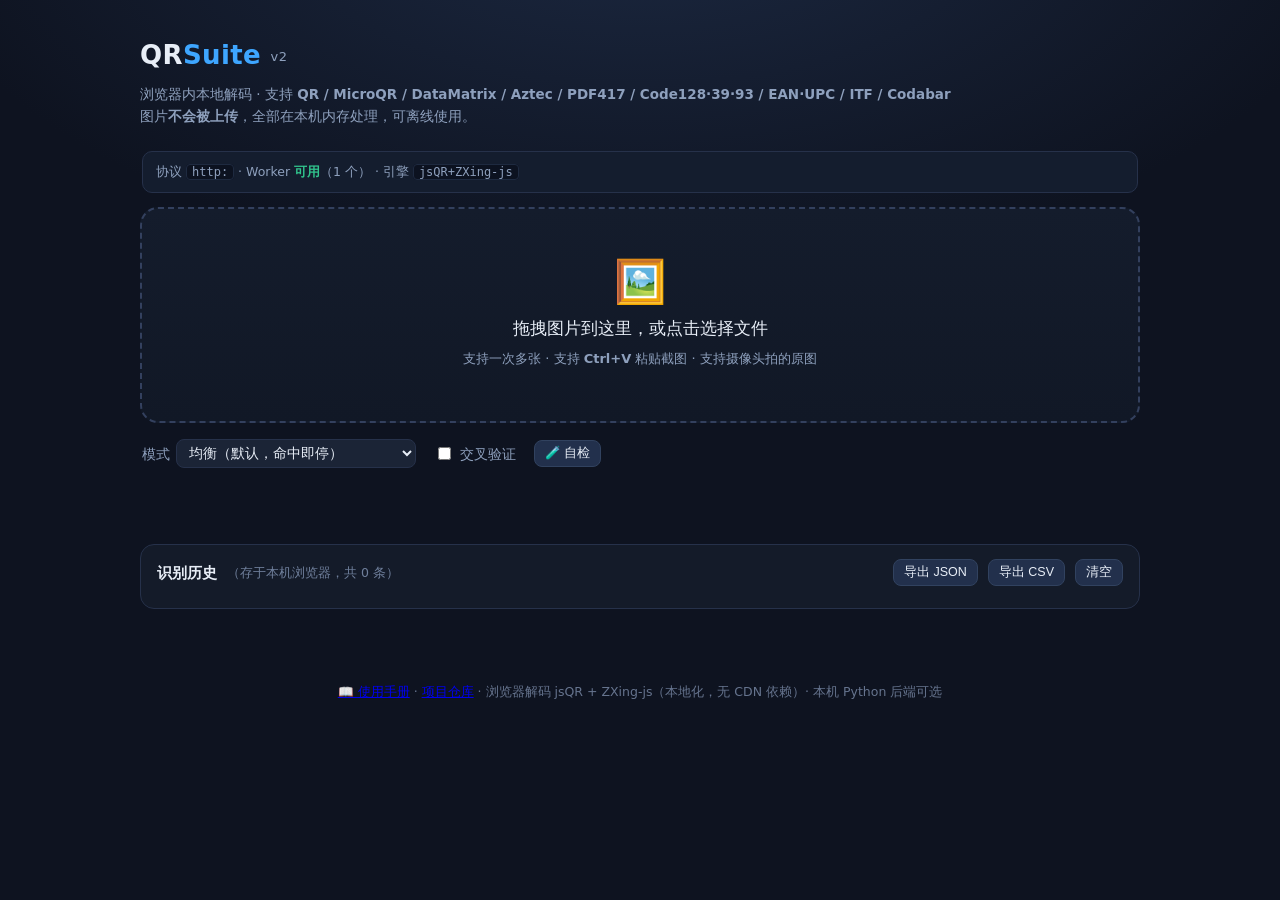
==== docs/index.html @ 0e207d37 "feat: QRSuite v2.0.3 —— 多引擎识别、网页版、Android 原生版与 Windows 单文件版 基于 ZapcoMan/QRCodeScanner（Rust 单文件 CLI）的" ====
<!DOCTYPE html>
<html lang="zh-CN">
<head>
<meta charset="utf-8">
<meta name="viewport" content="width=device-width, initial-scale=1">
<title>QRSuite · 多引擎二维码识别</title>
<meta name="description" content="纯浏览器端二维码/条码识别：支持 QR / MicroQR / DataMatrix / Aztec / PDF417 / 一维码，图片不上传，可离线使用。">
<link rel="stylesheet" href="style.css">
<link rel="icon" href="data:image/svg+xml,<svg xmlns='http://www.w3.org/2000/svg' viewBox='0 0 100 100'><text y='.9em' font-size='90'>🔳</text></svg>">
<link rel="manifest" href="manifest.webmanifest">
<meta name="theme-color" content="#0e1320">
<meta name="mobile-web-app-capable" content="yes">
<meta name="apple-mobile-web-app-capable" content="yes">
<meta name="apple-mobile-web-app-status-bar-style" content="black-translucent">
<link rel="apple-touch-icon" href="apple-touch-icon.png">
<meta property="og:type" content="website">
<meta property="og:title" content="QRSuite · 多引擎二维码识别">
<meta property="og:description" content="浏览器内本地解码，支持 QR / MicroQR / DataMatrix / Aztec / PDF417 / 一维码；识别速度 10.5×、CPU 15×↓；图片不上传。">
<meta property="og:image" content="og.png">
<meta name="twitter:card" content="summary_large_image">
</head>
<body>
<header>
  <h1>QR<span>Suite</span> <small>v2</small></h1>
  <p class="sub">
    浏览器内本地解码 · 支持 <b>QR / MicroQR / DataMatrix / Aztec / PDF417 / Code128·39·93 / EAN·UPC / ITF / Codabar</b><br>
    图片<b>不会被上传</b>，全部在本机内存处理，可离线使用。
  </p>
</header>

<main>
  <div id="env" class="env">正在初始化…</div>

  <section id="drop" tabindex="0">
    <div class="big">🖼️</div>
    <div class="t">拖拽图片到这里，或点击选择文件</div>
    <div class="s">支持一次多张 · 支持 <b>Ctrl+V</b> 粘贴截图 · 支持摄像头拍的原图</div>
    <input id="file" type="file" accept="image/*" multiple class="vh">
  </section>

  <section class="opts">
    <label>模式
      <select id="mode">
        <option value="fast">快速（只试 2 阶段，最省 CPU）</option>
        <option value="balanced" selected>均衡（默认，命中即停）</option>
        <option value="deep">深度（全部变体，最难图）</option>
      </select>
    </label>
    <label title="要求 2 个引擎结果一致才判定成功，可降低误读"><input id="verify" type="checkbox"> 交叉验证</label>
    <button id="selftest" title="在浏览器内生成一张二维码再解码，验证整条链路">🧪 自检</button>
    <span id="backend-row" style="display:none">
      <label title="调用本机 Python 多引擎（OpenCV / zbar / bardecoder / WeChatQRCode）">
        <input id="backend" type="checkbox" checked> 本机增强引擎</label>
      <span class="hint" id="backend-engines"></span>
    </span>
  </section>

  <div id="stats" class="stats"></div>
  <div id="list"></div>

  <section class="hist">
    <div class="hhead">
      <b>识别历史</b> <span class="hint">（存于本机浏览器，共 <span id="hcount">0</span> 条）</span>
      <span class="grow"></span>
      <button id="exp-json">导出 JSON</button>
      <button id="exp-csv">导出 CSV</button>
      <button id="clear">清空</button>
    </div>
    <div id="hlist"></div>
  </section>
</main>

<footer>
  <p>
    <a href="./manual.html">📖 使用手册</a> ·
    <a href="https://github.com/" target="_blank" rel="noopener">项目仓库</a> ·
    浏览器解码 jsQR + ZXing-js（本地化，无 CDN 依赖）· 本机 Python 后端可选
  </p>
</footer>

<script src="vendor/jsQR.js"></script>
<script src="vendor/zxing.min.js"></script>
<script src="decode.js"></script>
<script src="app.js"></script>
</body>
</html>
---- docs/style.css ----
:root{
  --bg:#0e1320; --card:#171f30; --card2:#141b29; --line:#26314a; --fg:#e8eef7; --mut:#8ea0bd;
  --acc:#3ea6ff; --ok:#31c48d; --warn:#f6b73c; --err:#f0616d;
}
*{box-sizing:border-box}
html,body{margin:0}
body{
  background:radial-gradient(1200px 620px at 50% -12%, #1c2942, #0e1320 62%);
  color:var(--fg); font:15px/1.65 "Microsoft YaHei",system-ui,-apple-system,"Segoe UI",sans-serif;
  min-height:100vh; -webkit-font-smoothing:antialiased;
}
header{max-width:1040px;margin:0 auto;padding:34px 20px 6px}
h1{margin:0 0 6px;font-size:26px;letter-spacing:.4px}
h1 span{color:var(--acc)}
h1 small{color:var(--mut);font-size:13px;font-weight:400;vertical-align:middle}
.sub{color:var(--mut);font-size:13.5px;margin:0}
main{max-width:1040px;margin:0 auto;padding:18px 20px 60px}
#drop{
  border:2px dashed #33405e;border-radius:18px;padding:52px 20px;text-align:center;cursor:pointer;
  background:linear-gradient(180deg,#141c2c,#111826);transition:.18s;outline:none
}
#drop:hover,#drop:focus{border-color:var(--acc);background:#16203399}
#drop.hot{border-color:var(--ok);background:#14302a;transform:scale(1.004)}
#drop .big{font-size:42px;line-height:1}
#drop .t{margin-top:12px;font-size:16.5px}
#drop .s{color:var(--mut);font-size:13px;margin-top:6px}
.opts{display:flex;flex-wrap:wrap;gap:18px;align-items:center;margin:16px 2px 4px;color:var(--mut);font-size:13.5px}
.opts label{display:flex;align-items:center;gap:6px;cursor:pointer;user-select:none}
select{background:#1b2436;color:var(--fg);border:1px solid var(--line);border-radius:8px;padding:5px 8px;font-size:13.5px}
input[type=checkbox]{accent-color:var(--acc)}
.hint{color:#6f7f9b;font-size:12.5px}
.stats{color:var(--mut);font-size:12.5px;margin:8px 2px 0;min-height:18px}
#list{margin-top:16px;display:flex;flex-direction:column;gap:14px}
.card{background:var(--card);border:1px solid var(--line);border-radius:14px;padding:14px 16px;
      display:grid;grid-template-columns:92px 1fr;gap:15px;animation:in .25s ease}
@keyframes in{from{opacity:0;transform:translateY(6px)}to{opacity:1;transform:none}}
.thumb{width:92px;height:92px;border-radius:10px;background:#0c1220;object-fit:contain;border:1px solid var(--line)}
.cnt{min-width:0}
.fname{font-weight:600;word-break:break-all}
.meta{color:var(--mut);font-size:12.5px;margin:2px 0 8px}
.meta.err{color:var(--err)} .meta.spin{color:var(--warn)}
.badge{display:inline-block;font-size:11.5px;padding:1px 8px;border-radius:999px;margin:0 6px 6px 0;
       background:#20304d;color:#a8c6ee;border:1px solid #2c3f61;white-space:nowrap}
.badge.g{background:#14372b;color:#7ee2b8;border-color:#1d5b46}
.badge.f{background:#3a2f14;color:#ffd479;border-color:#5c4a1c}
.res{border-left:3px solid var(--ok);padding:6px 0 6px 12px;margin:8px 0}
.val{font-family:Consolas,ui-monospace,monospace;font-size:14.5px;word-break:break-all;white-space:pre-wrap;color:#d8f5e7}
.row{display:flex;gap:8px;align-items:center;margin-top:6px}
button{background:#22304c;color:var(--fg);border:1px solid #31425f;border-radius:8px;padding:4px 10px;
       font-size:12.5px;cursor:pointer}
button:hover{background:#2b3c5e;border-color:var(--acc)}
.hist{margin-top:34px;background:var(--card2);border:1px solid var(--line);border-radius:14px;padding:14px 16px}
.hhead{display:flex;align-items:center;gap:10px;flex-wrap:wrap;margin-bottom:8px}
.grow{flex:1}
.hrow{display:grid;grid-template-columns:130px 150px 1fr auto;gap:10px;align-items:center;
      padding:6px 0;border-top:1px solid #1d2637;font-size:13px}
.hname{color:var(--mut);overflow:hidden;text-overflow:ellipsis;white-space:nowrap}
.hval{font-family:Consolas,monospace;overflow:hidden;text-overflow:ellipsis;white-space:nowrap;cursor:pointer;color:#cfe9dc}
footer{color:#66748e;font-size:12.5px;text-align:center;padding:0 20px 40px}
@media (max-width:620px){
  .card{grid-template-columns:64px 1fr}
  .thumb{width:64px;height:64px}
  .hrow{grid-template-columns:1fr auto;grid-auto-rows:auto}
  .hname{display:none}
}


/* ---- 运行环境状态条（失败不再静默） ---- */
.env{margin:0 2px 14px;padding:9px 13px;border-radius:10px;background:#141d2e;border:1px solid var(--line);
     color:var(--mut);font-size:12.5px;line-height:1.7;word-break:break-word}
.env code{background:#0c1220;border:1px solid #1e2a40;border-radius:4px;padding:0 5px;font-size:12px}
.ok{color:var(--ok)} .warn{color:var(--warn)} .err{color:var(--err)}

/* 视觉隐藏但可被 JS 触发点击的文件输入（比 hidden 属性兼容性更好） */
.vh{position:absolute;width:1px;height:1px;opacity:0;pointer-events:none;left:-9999px}

/* 移动端（安卓手机浏览器 / PWA）微调 */
@media (max-width:700px){
  header{padding:22px 16px 4px}
  h1{font-size:22px}
  main{padding:14px 14px 50px}
  #drop{padding:34px 14px}
  #drop .big{font-size:34px}
  .opts{gap:12px;font-size:13px}
  .val{font-size:13.5px}
  .hist{padding:12px}
}
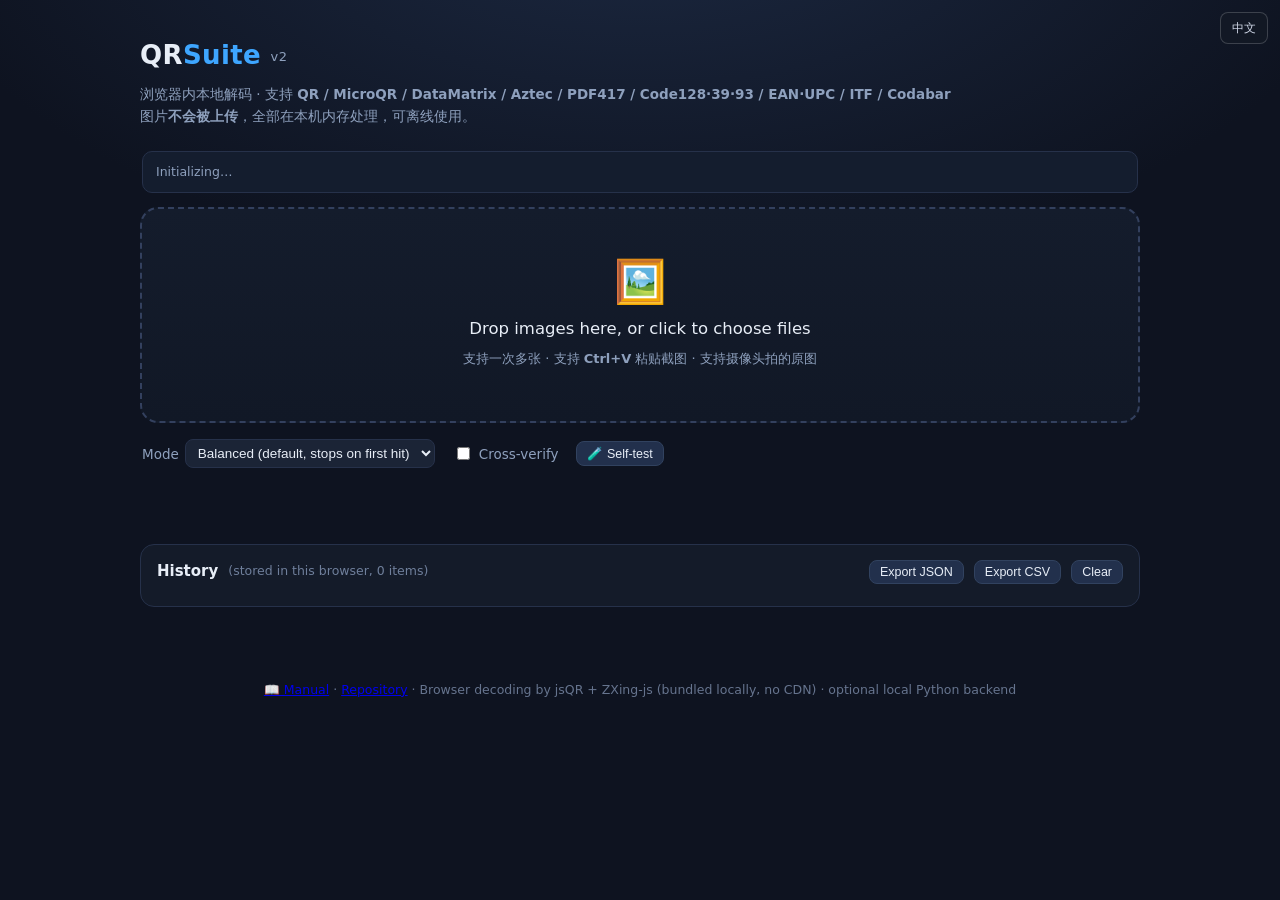
==== commit c5316771: "feat(i18n): 网页端中英双语 + Android 英文资源；CI 正式签名发布 网页端（docs/） - 新增 i18n.js：79 个文案键，中英完整对齐（校验脚本确认无缺失/无死键） -" ====
--- a/docs/index.html
+++ b/docs/index.html
@@ -3,9 +3,9 @@
 <head>
 <meta charset="utf-8">
 <meta name="viewport" content="width=device-width, initial-scale=1">
-<title>QRSuite · 多引擎二维码识别</title>
-<meta name="description" content="纯浏览器端二维码/条码识别：支持 QR / MicroQR / DataMatrix / Aztec / PDF417 / 一维码，图片不上传，可离线使用。">
+<title>QRSuite · 多引擎二维码识别</title><meta name="description" content="纯浏览器端二维码/条码识别：支持 QR / MicroQR / DataMatrix / Aztec / PDF417 / 一维码，图片不上传，可离线使用。" data-i18n-content="app.desc">
 <link rel="stylesheet" href="style.css">
+<link rel="stylesheet" href="lang.css">
 <link rel="icon" href="data:image/svg+xml,<svg xmlns='http://www.w3.org/2000/svg' viewBox='0 0 100 100'><text y='.9em' font-size='90'>🔳</text></svg>">
 <link rel="manifest" href="manifest.webmanifest">
 <meta name="theme-color" content="#0e1320">
@@ -22,35 +22,35 @@
 <body>
 <header>
   <h1>QR<span>Suite</span> <small>v2</small></h1>
-  <p class="sub">
+  <p class="sub" data-i18n-html="hero.lead">
     浏览器内本地解码 · 支持 <b>QR / MicroQR / DataMatrix / Aztec / PDF417 / Code128·39·93 / EAN·UPC / ITF / Codabar</b><br>
     图片<b>不会被上传</b>，全部在本机内存处理，可离线使用。
   </p>
 </header>
 
 <main>
-  <div id="env" class="env">正在初始化…</div>
+  <div id="env" class="env" data-i18n="env.init">正在初始化…</div>
 
   <section id="drop" tabindex="0">
     <div class="big">🖼️</div>
-    <div class="t">拖拽图片到这里，或点击选择文件</div>
-    <div class="s">支持一次多张 · 支持 <b>Ctrl+V</b> 粘贴截图 · 支持摄像头拍的原图</div>
+    <div class="t" data-i18n="drop.title">拖拽图片到这里，或点击选择文件</div>
+    <div class="s" data-i18n-html="drop.sub">支持一次多张 · 支持 <b>Ctrl+V</b> 粘贴截图 · 支持摄像头拍的原图</div>
     <input id="file" type="file" accept="image/*" multiple class="vh">
   </section>
 
   <section class="opts">
-    <label>模式
+    <label><span data-i18n="opt.mode">模式</span>
       <select id="mode">
-        <option value="fast">快速（只试 2 阶段，最省 CPU）</option>
-        <option value="balanced" selected>均衡（默认，命中即停）</option>
-        <option value="deep">深度（全部变体，最难图）</option>
+        <option value="fast" data-i18n="mode.fast">快速（只试 2 阶段，最省 CPU）</option>
+        <option value="balanced" selected data-i18n="mode.balanced">均衡（默认，命中即停）</option>
+        <option value="deep" data-i18n="mode.deep">深度（全部变体，最难图）</option>
       </select>
     </label>
-    <label title="要求 2 个引擎结果一致才判定成功，可降低误读"><input id="verify" type="checkbox"> 交叉验证</label>
-    <button id="selftest" title="在浏览器内生成一张二维码再解码，验证整条链路">🧪 自检</button>
+    <label data-i18n-title="opt.verifyTip" title="要求 2 个引擎结果一致才判定成功，可降低误读"><input id="verify" type="checkbox"> <span data-i18n="opt.verify">交叉验证</span></label>
+    <button id="selftest" data-i18n-title="opt.selftestTip" title="在浏览器内生成一张二维码再解码，验证整条链路" data-i18n="opt.selftest">🧪 自检</button>
     <span id="backend-row" style="display:none">
-      <label title="调用本机 Python 多引擎（OpenCV / zbar / bardecoder / WeChatQRCode）">
-        <input id="backend" type="checkbox" checked> 本机增强引擎</label>
+      <label data-i18n-title="opt.backendTip" title="调用本机 Python 多引擎（OpenCV / zbar / bardecoder / WeChatQRCode）">
+        <input id="backend" type="checkbox" checked> <span data-i18n="opt.backend">本机增强引擎</span></label>
       <span class="hint" id="backend-engines"></span>
     </span>
   </section>
@@ -60,11 +60,11 @@
 
   <section class="hist">
     <div class="hhead">
-      <b>识别历史</b> <span class="hint">（存于本机浏览器，共 <span id="hcount">0</span> 条）</span>
+      <b data-i18n="hist.title">识别历史</b> <span class="hint" id="hhint">（存于本机浏览器，共 0 条）</span>
       <span class="grow"></span>
-      <button id="exp-json">导出 JSON</button>
-      <button id="exp-csv">导出 CSV</button>
-      <button id="clear">清空</button>
+      <button id="exp-json" data-i18n="hist.exportJson">导出 JSON</button>
+      <button id="exp-csv" data-i18n="hist.exportCsv">导出 CSV</button>
+      <button id="clear" data-i18n="hist.clear">清空</button>
     </div>
     <div id="hlist"></div>
   </section>
@@ -72,12 +72,13 @@
 
 <footer>
   <p>
-    <a href="./manual.html">📖 使用手册</a> ·
-    <a href="https://github.com/" target="_blank" rel="noopener">项目仓库</a> ·
-    浏览器解码 jsQR + ZXing-js（本地化，无 CDN 依赖）· 本机 Python 后端可选
+    <a href="./manual.html" data-i18n="foot.manual">📖 使用手册</a> ·
+    <a href="https://github.com/ibsibxi/qrsuite" target="_blank" rel="noopener" data-i18n="foot.repo">项目仓库</a> ·
+    <span data-i18n="foot.note">浏览器解码 jsQR + ZXing-js（本地化，无 CDN 依赖）· 本机 Python 后端可选</span>
   </p>
 </footer>
 
+<script src="i18n.js"></script>
 <script src="vendor/jsQR.js"></script>
 <script src="vendor/zxing.min.js"></script>
 <script src="decode.js"></script>
--- a/docs/lang.css
+++ b/docs/lang.css
@@ -0,0 +1,30 @@
+/* ------------------------------------------------------------------
+   语言切换按钮（i18n.js 注入）
+   header 未设 position:relative，因此用 fixed 定位更可控；
+   移动端适当缩小，避免压到标题。
+   ------------------------------------------------------------------ */
+.lang-toggle {
+  position: fixed;
+  top: .75rem;
+  right: .75rem;
+  z-index: 50;
+  padding: .3rem .65rem;
+  font: inherit;
+  font-size: .78rem;
+  letter-spacing: .04em;
+  color: #cfd6e6;
+  background: rgba(20, 26, 38, .78);
+  border: 1px solid rgba(255, 255, 255, .18);
+  border-radius: .5rem;
+  cursor: pointer;
+  backdrop-filter: blur(6px);
+  transition: background .15s, color .15s, border-color .15s;
+}
+.lang-toggle:hover {
+  color: #fff;
+  background: rgba(124, 92, 255, .35);
+  border-color: rgba(124, 92, 255, .6);
+}
+@media (max-width: 520px) {
+  .lang-toggle { top: .5rem; right: .5rem; padding: .25rem .5rem; font-size: .72rem; }
+}
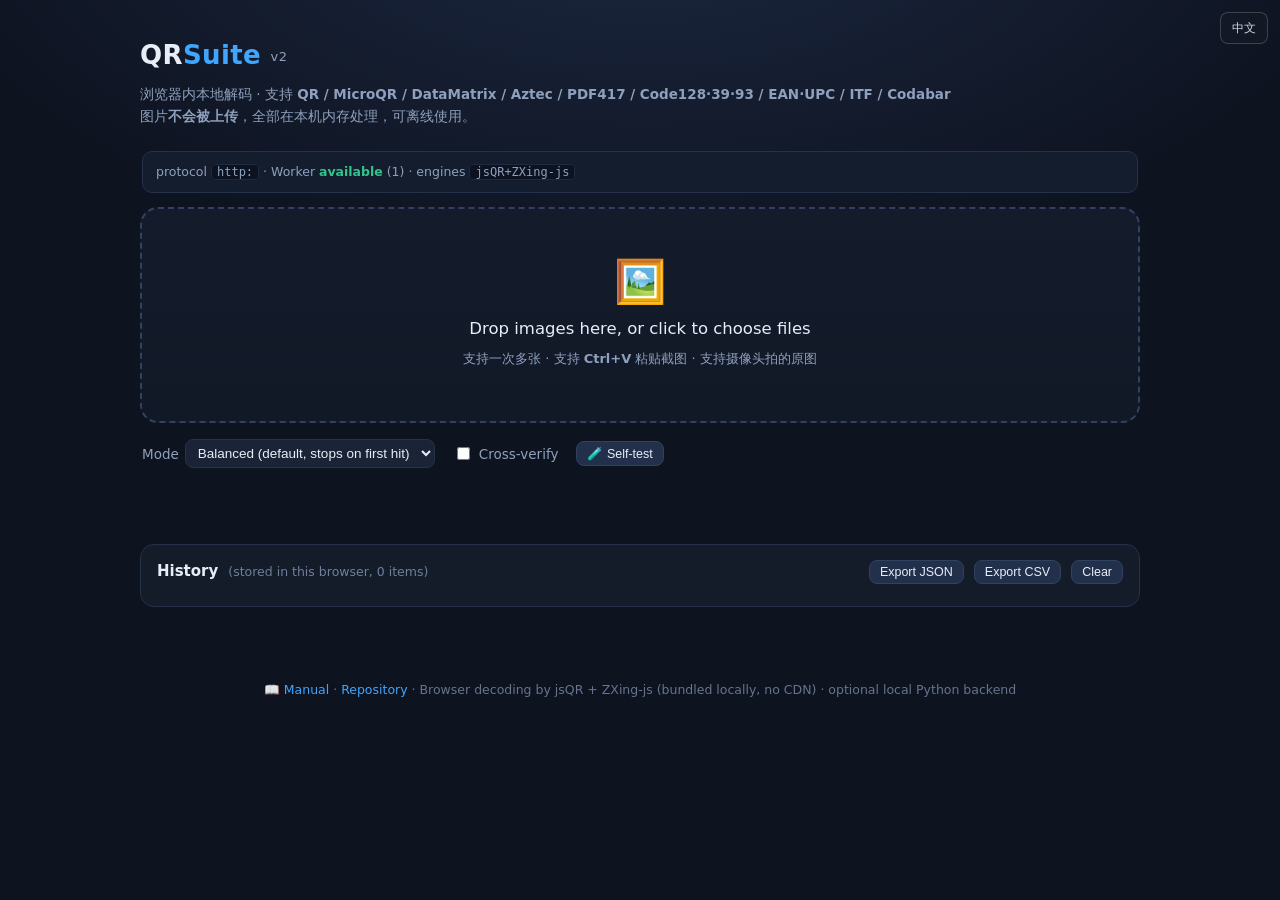
==== commit df779851: "fix(web): 修复状态条被 i18n 覆盖；统一链接配色 问题：给 #env 加了 data-i18n="env.init" 后，i18n 的 apply() 在 DOMContentLoade" ====
--- a/docs/index.html
+++ b/docs/index.html
@@ -29,7 +29,9 @@
 </header>
 
 <main>
-  <div id="env" class="env" data-i18n="env.init">正在初始化…</div>
+  <!-- 注意：不要给 #env 加 data-i18n！它的内容由 app.js 的 refreshEnv() 动态写入，
+       若挂上 data-i18n，i18n.apply() 会在 DOMContentLoaded 时把它覆盖回静态文案。 -->
+  <div id="env" class="env">正在初始化…</div>
 
   <section id="drop" tabindex="0">
     <div class="big">🖼️</div>
--- a/docs/style.css
+++ b/docs/style.css
@@ -57,6 +57,10 @@
 .hname{color:var(--mut);overflow:hidden;text-overflow:ellipsis;white-space:nowrap}
 .hval{font-family:Consolas,monospace;overflow:hidden;text-overflow:ellipsis;white-space:nowrap;cursor:pointer;color:#cfe9dc}
 footer{color:#66748e;font-size:12.5px;text-align:center;padding:0 20px 40px}
+/* 链接统一用品牌色：此前没有 a 规则，浏览器默认链接蓝在深色底上既不协调也不够清晰 */
+footer a{color:var(--acc);text-decoration:none}
+footer a:hover{text-decoration:underline}
+main a{color:var(--acc)}
 @media (max-width:620px){
   .card{grid-template-columns:64px 1fr}
   .thumb{width:64px;height:64px}
